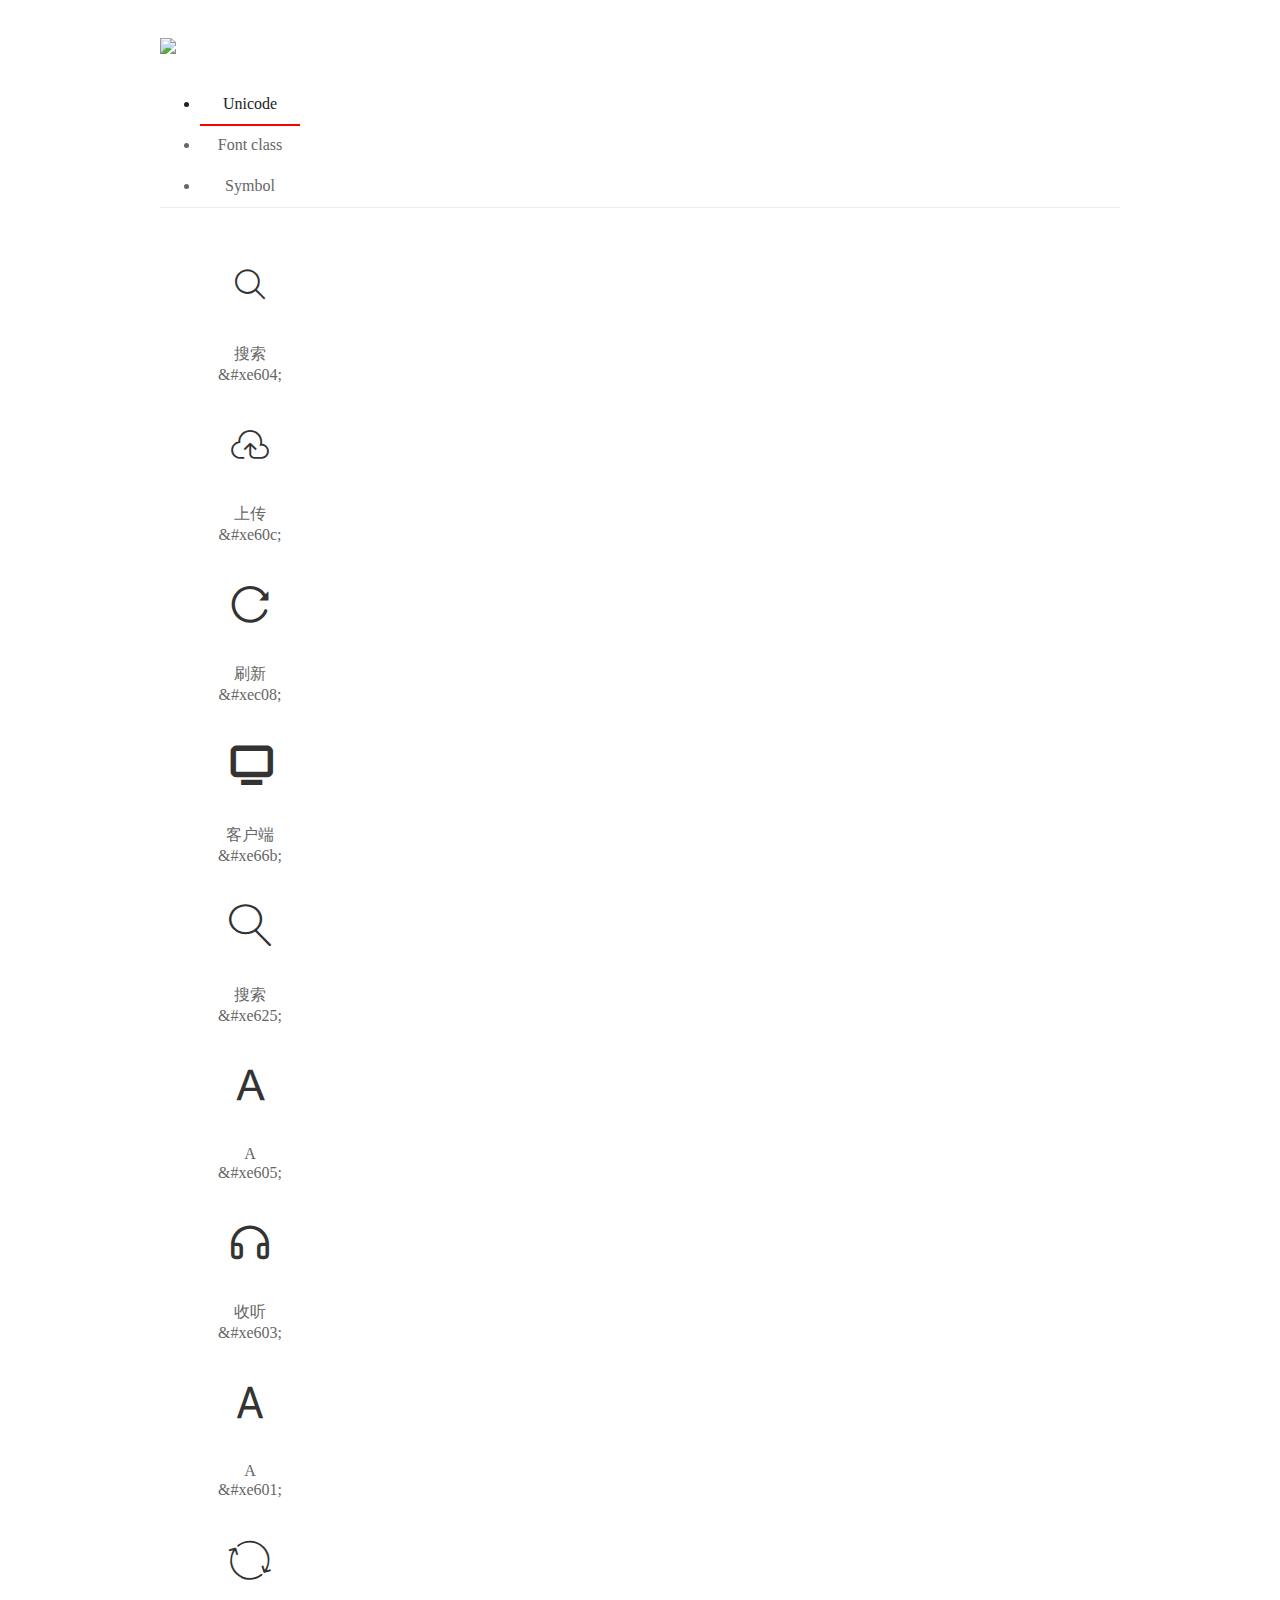
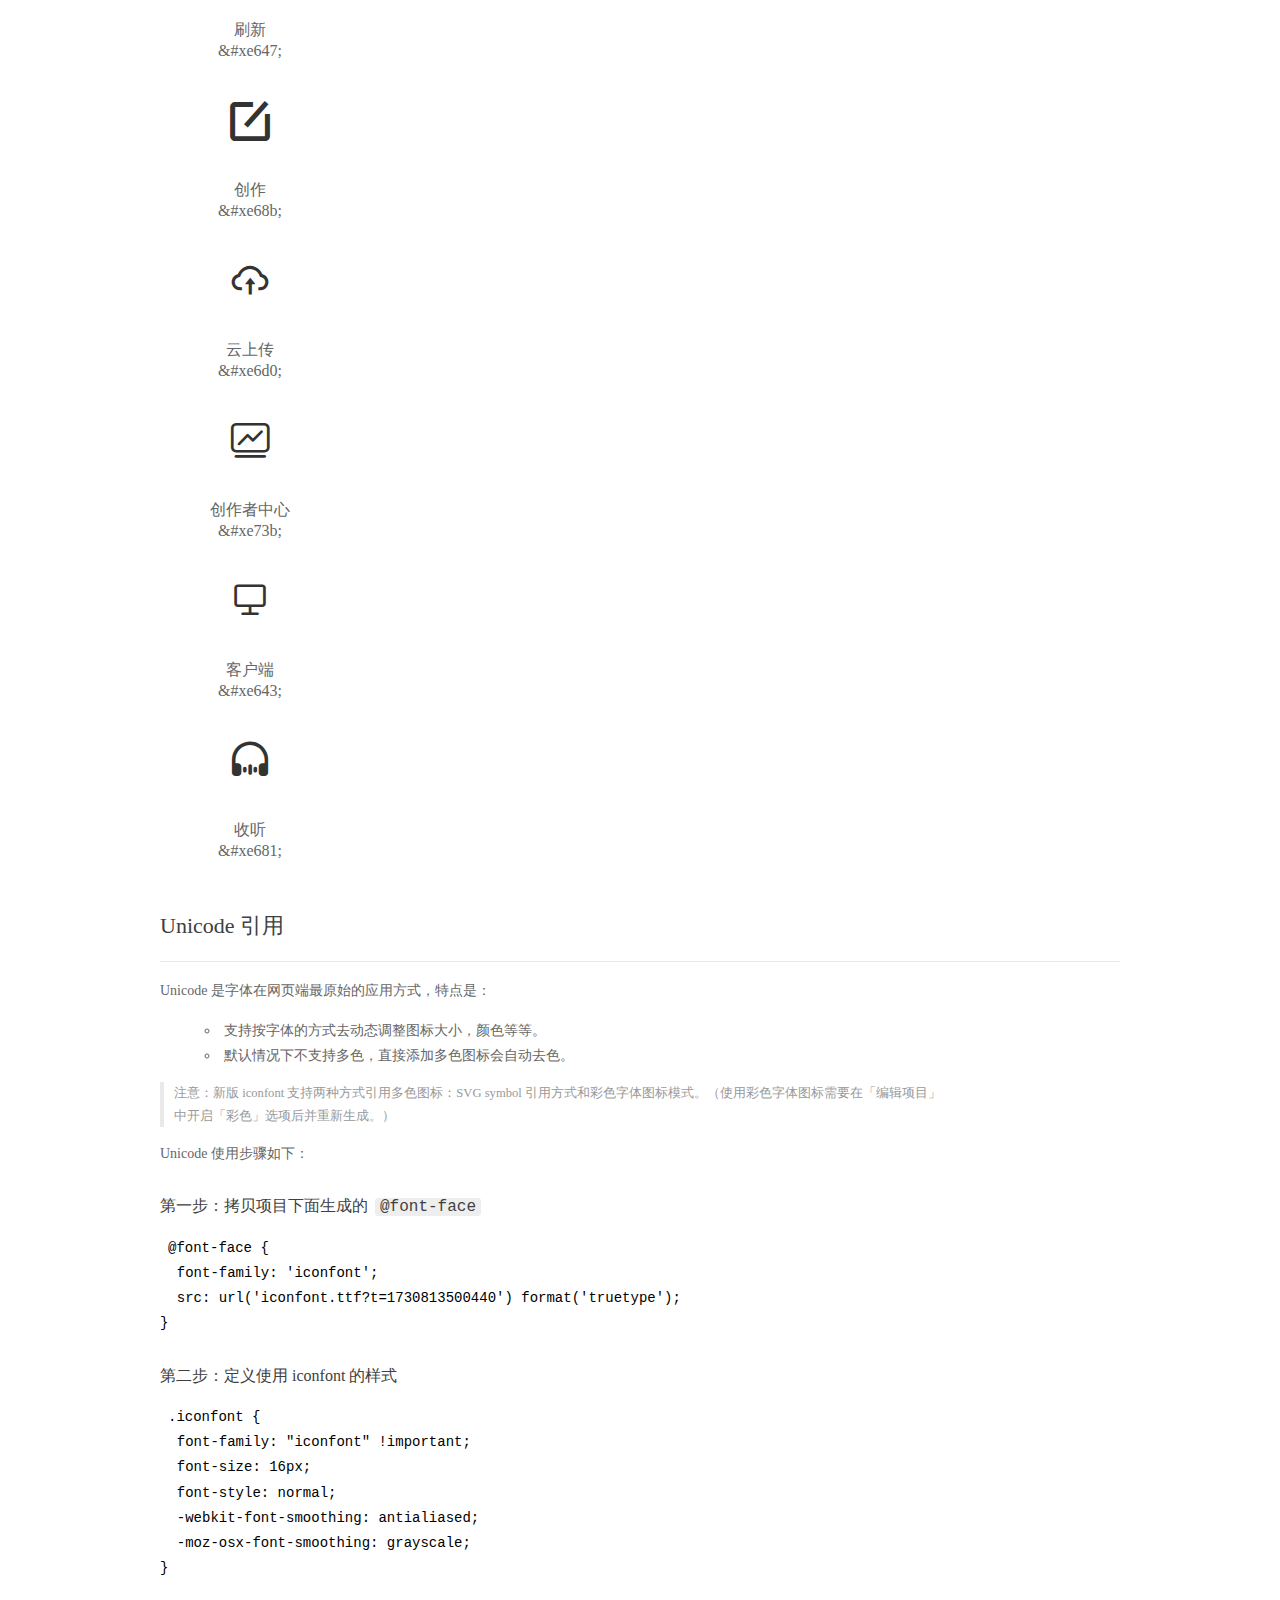
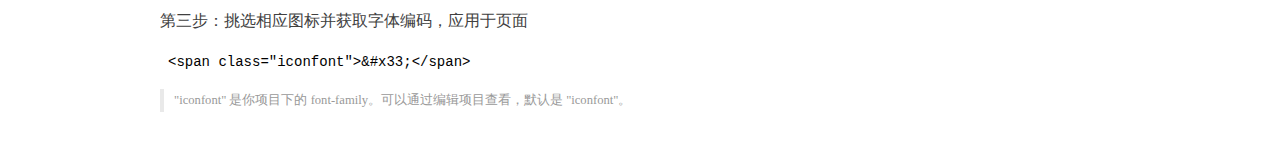
==== week02/homework/iconfont/demo_index.html @ fda97371 "feat: 完成了基础的页面布局与点击切换书籍功能" ====
<!DOCTYPE html>
<html>
<head>
  <meta charset="utf-8"/>
  <title>iconfont Demo</title>
  <link rel="shortcut icon" href="//img.alicdn.com/imgextra/i4/O1CN01Z5paLz1O0zuCC7osS_!!6000000001644-55-tps-83-82.svg" type="image/x-icon"/>
  <link rel="icon" type="image/svg+xml" href="//img.alicdn.com/imgextra/i4/O1CN01Z5paLz1O0zuCC7osS_!!6000000001644-55-tps-83-82.svg"/>
  <link rel="stylesheet" href="https://g.alicdn.com/thx/cube/1.3.2/cube.min.css">
  <link rel="stylesheet" href="demo.css">
  <link rel="stylesheet" href="iconfont.css">
  <script src="iconfont.js"></script>
  <!-- jQuery -->
  <script src="https://a1.alicdn.com/oss/uploads/2018/12/26/7bfddb60-08e8-11e9-9b04-53e73bb6408b.js"></script>
  <!-- 代码高亮 -->
  <script src="https://a1.alicdn.com/oss/uploads/2018/12/26/a3f714d0-08e6-11e9-8a15-ebf944d7534c.js"></script>
  <style>
    .main .logo {
      margin-top: 0;
      height: auto;
    }

    .main .logo a {
      display: flex;
      align-items: center;
    }

    .main .logo .sub-title {
      margin-left: 0.5em;
      font-size: 22px;
      color: #fff;
      background: linear-gradient(-45deg, #3967FF, #B500FE);
      -webkit-background-clip: text;
      -webkit-text-fill-color: transparent;
    }
  </style>
</head>
<body>
  <div class="main">
    <h1 class="logo"><a href="https://www.iconfont.cn/" title="iconfont 首页" target="_blank">
      <img width="200" src="https://img.alicdn.com/imgextra/i3/O1CN01Mn65HV1FfSEzR6DKv_!!6000000000514-55-tps-228-59.svg">
      
    </a></h1>
    <div class="nav-tabs">
      <ul id="tabs" class="dib-box">
        <li class="dib active"><span>Unicode</span></li>
        <li class="dib"><span>Font class</span></li>
        <li class="dib"><span>Symbol</span></li>
      </ul>
      
    </div>
    <div class="tab-container">
      <div class="content unicode" style="display: block;">
          <ul class="icon_lists dib-box">
          
            <li class="dib">
              <span class="icon iconfont">&#xe604;</span>
                <div class="name">搜索</div>
                <div class="code-name">&amp;#xe604;</div>
              </li>
          
            <li class="dib">
              <span class="icon iconfont">&#xe60c;</span>
                <div class="name">上传</div>
                <div class="code-name">&amp;#xe60c;</div>
              </li>
          
            <li class="dib">
              <span class="icon iconfont">&#xec08;</span>
                <div class="name">刷新</div>
                <div class="code-name">&amp;#xec08;</div>
              </li>
          
            <li class="dib">
              <span class="icon iconfont">&#xe66b;</span>
                <div class="name">客户端</div>
                <div class="code-name">&amp;#xe66b;</div>
              </li>
          
            <li class="dib">
              <span class="icon iconfont">&#xe625;</span>
                <div class="name">搜索</div>
                <div class="code-name">&amp;#xe625;</div>
              </li>
          
            <li class="dib">
              <span class="icon iconfont">&#xe605;</span>
                <div class="name">A</div>
                <div class="code-name">&amp;#xe605;</div>
              </li>
          
            <li class="dib">
              <span class="icon iconfont">&#xe603;</span>
                <div class="name">收听</div>
                <div class="code-name">&amp;#xe603;</div>
              </li>
          
            <li class="dib">
              <span class="icon iconfont">&#xe601;</span>
                <div class="name">A</div>
                <div class="code-name">&amp;#xe601;</div>
              </li>
          
            <li class="dib">
              <span class="icon iconfont">&#xe647;</span>
                <div class="name">刷新</div>
                <div class="code-name">&amp;#xe647;</div>
              </li>
          
            <li class="dib">
              <span class="icon iconfont">&#xe68b;</span>
                <div class="name">创作</div>
                <div class="code-name">&amp;#xe68b;</div>
              </li>
          
            <li class="dib">
              <span class="icon iconfont">&#xe6d0;</span>
                <div class="name">云上传</div>
                <div class="code-name">&amp;#xe6d0;</div>
              </li>
          
            <li class="dib">
              <span class="icon iconfont">&#xe73b;</span>
                <div class="name">创作者中心</div>
                <div class="code-name">&amp;#xe73b;</div>
              </li>
          
            <li class="dib">
              <span class="icon iconfont">&#xe643;</span>
                <div class="name">客户端</div>
                <div class="code-name">&amp;#xe643;</div>
              </li>
          
            <li class="dib">
              <span class="icon iconfont">&#xe681;</span>
                <div class="name">收听</div>
                <div class="code-name">&amp;#xe681;</div>
              </li>
          
          </ul>
          <div class="article markdown">
          <h2 id="unicode-">Unicode 引用</h2>
          <hr>

          <p>Unicode 是字体在网页端最原始的应用方式，特点是：</p>
          <ul>
            <li>支持按字体的方式去动态调整图标大小，颜色等等。</li>
            <li>默认情况下不支持多色，直接添加多色图标会自动去色。</li>
          </ul>
          <blockquote>
            <p>注意：新版 iconfont 支持两种方式引用多色图标：SVG symbol 引用方式和彩色字体图标模式。（使用彩色字体图标需要在「编辑项目」中开启「彩色」选项后并重新生成。）</p>
          </blockquote>
          <p>Unicode 使用步骤如下：</p>
          <h3 id="-font-face">第一步：拷贝项目下面生成的 <code>@font-face</code></h3>
<pre><code class="language-css"
>@font-face {
  font-family: 'iconfont';
  src: url('iconfont.ttf?t=1730813500440') format('truetype');
}
</code></pre>
          <h3 id="-iconfont-">第二步：定义使用 iconfont 的样式</h3>
<pre><code class="language-css"
>.iconfont {
  font-family: "iconfont" !important;
  font-size: 16px;
  font-style: normal;
  -webkit-font-smoothing: antialiased;
  -moz-osx-font-smoothing: grayscale;
}
</code></pre>
          <h3 id="-">第三步：挑选相应图标并获取字体编码，应用于页面</h3>
<pre>
<code class="language-html"
>&lt;span class="iconfont"&gt;&amp;#x33;&lt;/span&gt;
</code></pre>
          <blockquote>
            <p>"iconfont" 是你项目下的 font-family。可以通过编辑项目查看，默认是 "iconfont"。</p>
          </blockquote>
          </div>
      </div>
      <div class="content font-class">
        <ul class="icon_lists dib-box">
          
          <li class="dib">
            <span class="icon iconfont icon-sousuo"></span>
            <div class="name">
              搜索
            </div>
            <div class="code-name">.icon-sousuo
            </div>
          </li>
          
          <li class="dib">
            <span class="icon iconfont icon-shangchuan"></span>
            <div class="name">
              上传
            </div>
            <div class="code-name">.icon-shangchuan
            </div>
          </li>
          
          <li class="dib">
            <span class="icon iconfont icon-shuaxin"></span>
            <div class="name">
              刷新
            </div>
            <div class="code-name">.icon-shuaxin
            </div>
          </li>
          
          <li class="dib">
            <span class="icon iconfont icon-kehuduan"></span>
            <div class="name">
              客户端
            </div>
            <div class="code-name">.icon-kehuduan
            </div>
          </li>
          
          <li class="dib">
            <span class="icon iconfont icon-sousuo1"></span>
            <div class="name">
              搜索
            </div>
            <div class="code-name">.icon-sousuo1
            </div>
          </li>
          
          <li class="dib">
            <span class="icon iconfont icon-A"></span>
            <div class="name">
              A
            </div>
            <div class="code-name">.icon-A
            </div>
          </li>
          
          <li class="dib">
            <span class="icon iconfont icon-shouting"></span>
            <div class="name">
              收听
            </div>
            <div class="code-name">.icon-shouting
            </div>
          </li>
          
          <li class="dib">
            <span class="icon iconfont icon-A1"></span>
            <div class="name">
              A
            </div>
            <div class="code-name">.icon-A1
            </div>
          </li>
          
          <li class="dib">
            <span class="icon iconfont icon-shuaxin1"></span>
            <div class="name">
              刷新
            </div>
            <div class="code-name">.icon-shuaxin1
            </div>
          </li>
          
          <li class="dib">
            <span class="icon iconfont icon-chuangzuo"></span>
            <div class="name">
              创作
            </div>
            <div class="code-name">.icon-chuangzuo
            </div>
          </li>
          
          <li class="dib">
            <span class="icon iconfont icon-yunshangchuan"></span>
            <div class="name">
              云上传
            </div>
            <div class="code-name">.icon-yunshangchuan
            </div>
          </li>
          
          <li class="dib">
            <span class="icon iconfont icon-chuangzuozhezhongxin"></span>
            <div class="name">
              创作者中心
            </div>
            <div class="code-name">.icon-chuangzuozhezhongxin
            </div>
          </li>
          
          <li class="dib">
            <span class="icon iconfont icon-huaban9"></span>
            <div class="name">
              客户端
            </div>
            <div class="code-name">.icon-huaban9
            </div>
          </li>
          
          <li class="dib">
            <span class="icon iconfont icon-shouting1"></span>
            <div class="name">
              收听
            </div>
            <div class="code-name">.icon-shouting1
            </div>
          </li>
          
        </ul>
        <div class="article markdown">
        <h2 id="font-class-">font-class 引用</h2>
        <hr>

        <p>font-class 是 Unicode 使用方式的一种变种，主要是解决 Unicode 书写不直观，语意不明确的问题。</p>
        <p>与 Unicode 使用方式相比，具有如下特点：</p>
        <ul>
          <li>相比于 Unicode 语意明确，书写更直观。可以很容易分辨这个 icon 是什么。</li>
          <li>因为使用 class 来定义图标，所以当要替换图标时，只需要修改 class 里面的 Unicode 引用。</li>
        </ul>
        <p>使用步骤如下：</p>
        <h3 id="-fontclass-">第一步：引入项目下面生成的 fontclass 代码：</h3>
<pre><code class="language-html">&lt;link rel="stylesheet" href="./iconfont.css"&gt;
</code></pre>
        <h3 id="-">第二步：挑选相应图标并获取类名，应用于页面：</h3>
<pre><code class="language-html">&lt;span class="iconfont icon-xxx"&gt;&lt;/span&gt;
</code></pre>
        <blockquote>
          <p>"
            iconfont" 是你项目下的 font-family。可以通过编辑项目查看，默认是 "iconfont"。</p>
        </blockquote>
      </div>
      </div>
      <div class="content symbol">
          <ul class="icon_lists dib-box">
          
            <li class="dib">
                <svg class="icon svg-icon" aria-hidden="true">
                  <use xlink:href="#icon-sousuo"></use>
                </svg>
                <div class="name">搜索</div>
                <div class="code-name">#icon-sousuo</div>
            </li>
          
            <li class="dib">
                <svg class="icon svg-icon" aria-hidden="true">
                  <use xlink:href="#icon-shangchuan"></use>
                </svg>
                <div class="name">上传</div>
                <div class="code-name">#icon-shangchuan</div>
            </li>
          
            <li class="dib">
                <svg class="icon svg-icon" aria-hidden="true">
                  <use xlink:href="#icon-shuaxin"></use>
                </svg>
                <div class="name">刷新</div>
                <div class="code-name">#icon-shuaxin</div>
            </li>
          
            <li class="dib">
                <svg class="icon svg-icon" aria-hidden="true">
                  <use xlink:href="#icon-kehuduan"></use>
                </svg>
                <div class="name">客户端</div>
                <div class="code-name">#icon-kehuduan</div>
            </li>
          
            <li class="dib">
                <svg class="icon svg-icon" aria-hidden="true">
                  <use xlink:href="#icon-sousuo1"></use>
                </svg>
                <div class="name">搜索</div>
                <div class="code-name">#icon-sousuo1</div>
            </li>
          
            <li class="dib">
                <svg class="icon svg-icon" aria-hidden="true">
                  <use xlink:href="#icon-A"></use>
                </svg>
                <div class="name">A</div>
                <div class="code-name">#icon-A</div>
            </li>
          
            <li class="dib">
                <svg class="icon svg-icon" aria-hidden="true">
                  <use xlink:href="#icon-shouting"></use>
                </svg>
                <div class="name">收听</div>
                <div class="code-name">#icon-shouting</div>
            </li>
          
            <li class="dib">
                <svg class="icon svg-icon" aria-hidden="true">
                  <use xlink:href="#icon-A1"></use>
                </svg>
                <div class="name">A</div>
                <div class="code-name">#icon-A1</div>
            </li>
          
            <li class="dib">
                <svg class="icon svg-icon" aria-hidden="true">
                  <use xlink:href="#icon-shuaxin1"></use>
                </svg>
                <div class="name">刷新</div>
                <div class="code-name">#icon-shuaxin1</div>
            </li>
          
            <li class="dib">
                <svg class="icon svg-icon" aria-hidden="true">
                  <use xlink:href="#icon-chuangzuo"></use>
                </svg>
                <div class="name">创作</div>
                <div class="code-name">#icon-chuangzuo</div>
            </li>
          
            <li class="dib">
                <svg class="icon svg-icon" aria-hidden="true">
                  <use xlink:href="#icon-yunshangchuan"></use>
                </svg>
                <div class="name">云上传</div>
                <div class="code-name">#icon-yunshangchuan</div>
            </li>
          
            <li class="dib">
                <svg class="icon svg-icon" aria-hidden="true">
                  <use xlink:href="#icon-chuangzuozhezhongxin"></use>
                </svg>
                <div class="name">创作者中心</div>
                <div class="code-name">#icon-chuangzuozhezhongxin</div>
            </li>
          
            <li class="dib">
                <svg class="icon svg-icon" aria-hidden="true">
                  <use xlink:href="#icon-huaban9"></use>
                </svg>
                <div class="name">客户端</div>
                <div class="code-name">#icon-huaban9</div>
            </li>
          
            <li class="dib">
                <svg class="icon svg-icon" aria-hidden="true">
                  <use xlink:href="#icon-shouting1"></use>
                </svg>
                <div class="name">收听</div>
                <div class="code-name">#icon-shouting1</div>
            </li>
          
          </ul>
          <div class="article markdown">
          <h2 id="symbol-">Symbol 引用</h2>
          <hr>

          <p>这是一种全新的使用方式，应该说这才是未来的主流，也是平台目前推荐的用法。相关介绍可以参考这篇<a href="">文章</a>
            这种用法其实是做了一个 SVG 的集合，与另外两种相比具有如下特点：</p>
          <ul>
            <li>支持多色图标了，不再受单色限制。</li>
            <li>通过一些技巧，支持像字体那样，通过 <code>font-size</code>, <code>color</code> 来调整样式。</li>
            <li>兼容性较差，支持 IE9+，及现代浏览器。</li>
            <li>浏览器渲染 SVG 的性能一般，还不如 png。</li>
          </ul>
          <p>使用步骤如下：</p>
          <h3 id="-symbol-">第一步：引入项目下面生成的 symbol 代码：</h3>
<pre><code class="language-html">&lt;script src="./iconfont.js"&gt;&lt;/script&gt;
</code></pre>
          <h3 id="-css-">第二步：加入通用 CSS 代码（引入一次就行）：</h3>
<pre><code class="language-html">&lt;style&gt;
.icon {
  width: 1em;
  height: 1em;
  vertical-align: -0.15em;
  fill: currentColor;
  overflow: hidden;
}
&lt;/style&gt;
</code></pre>
          <h3 id="-">第三步：挑选相应图标并获取类名，应用于页面：</h3>
<pre><code class="language-html">&lt;svg class="icon" aria-hidden="true"&gt;
  &lt;use xlink:href="#icon-xxx"&gt;&lt;/use&gt;
&lt;/svg&gt;
</code></pre>
          </div>
      </div>

    </div>
  </div>
  <script>
  $(document).ready(function () {
      $('.tab-container .content:first').show()

      $('#tabs li').click(function (e) {
        var tabContent = $('.tab-container .content')
        var index = $(this).index()

        if ($(this).hasClass('active')) {
          return
        } else {
          $('#tabs li').removeClass('active')
          $(this).addClass('active')

          tabContent.hide().eq(index).fadeIn()
        }
      })
    })
  </script>
</body>
</html>
---- week02/homework/iconfont/demo.css ----
/* Logo 字体 */
@font-face {
  font-family: "iconfont logo";
  src: url('https://at.alicdn.com/t/font_985780_km7mi63cihi.eot?t=1545807318834');
  src: url('https://at.alicdn.com/t/font_985780_km7mi63cihi.eot?t=1545807318834#iefix') format('embedded-opentype'),
    url('https://at.alicdn.com/t/font_985780_km7mi63cihi.woff?t=1545807318834') format('woff'),
    url('https://at.alicdn.com/t/font_985780_km7mi63cihi.ttf?t=1545807318834') format('truetype'),
    url('https://at.alicdn.com/t/font_985780_km7mi63cihi.svg?t=1545807318834#iconfont') format('svg');
}

.logo {
  font-family: "iconfont logo";
  font-size: 160px;
  font-style: normal;
  -webkit-font-smoothing: antialiased;
  -moz-osx-font-smoothing: grayscale;
}

/* tabs */
.nav-tabs {
  position: relative;
}

.nav-tabs .nav-more {
  position: absolute;
  right: 0;
  bottom: 0;
  height: 42px;
  line-height: 42px;
  color: #666;
}

#tabs {
  border-bottom: 1px solid #eee;
}

#tabs li {
  cursor: pointer;
  width: 100px;
  height: 40px;
  line-height: 40px;
  text-align: center;
  font-size: 16px;
  border-bottom: 2px solid transparent;
  position: relative;
  z-index: 1;
  margin-bottom: -1px;
  color: #666;
}


#tabs .active {
  border-bottom-color: #f00;
  color: #222;
}

.tab-container .content {
  display: none;
}

/* 页面布局 */
.main {
  padding: 30px 100px;
  width: 960px;
  margin: 0 auto;
}

.main .logo {
  color: #333;
  text-align: left;
  margin-bottom: 30px;
  line-height: 1;
  height: 110px;
  margin-top: -50px;
  overflow: hidden;
  *zoom: 1;
}

.main .logo a {
  font-size: 160px;
  color: #333;
}

.helps {
  margin-top: 40px;
}

.helps pre {
  padding: 20px;
  margin: 10px 0;
  border: solid 1px #e7e1cd;
  background-color: #fffdef;
  overflow: auto;
}

.icon_lists {
  width: 100% !important;
  overflow: hidden;
  *zoom: 1;
}

.icon_lists li {
  width: 100px;
  margin-bottom: 10px;
  margin-right: 20px;
  text-align: center;
  list-style: none !important;
  cursor: default;
}

.icon_lists li .code-name {
  line-height: 1.2;
}

.icon_lists .icon {
  display: block;
  height: 100px;
  line-height: 100px;
  font-size: 42px;
  margin: 10px auto;
  color: #333;
  -webkit-transition: font-size 0.25s linear, width 0.25s linear;
  -moz-transition: font-size 0.25s linear, width 0.25s linear;
  transition: font-size 0.25s linear, width 0.25s linear;
}

.icon_lists .icon:hover {
  font-size: 100px;
}

.icon_lists .svg-icon {
  /* 通过设置 font-size 来改变图标大小 */
  width: 1em;
  /* 图标和文字相邻时，垂直对齐 */
  vertical-align: -0.15em;
  /* 通过设置 color 来改变 SVG 的颜色/fill */
  fill: currentColor;
  /* path 和 stroke 溢出 viewBox 部分在 IE 下会显示
      normalize.css 中也包含这行 */
  overflow: hidden;
}

.icon_lists li .name,
.icon_lists li .code-name {
  color: #666;
}

/* markdown 样式 */
.markdown {
  color: #666;
  font-size: 14px;
  line-height: 1.8;
}

.highlight {
  line-height: 1.5;
}

.markdown img {
  vertical-align: middle;
  max-width: 100%;
}

.markdown h1 {
  color: #404040;
  font-weight: 500;
  line-height: 40px;
  margin-bottom: 24px;
}

.markdown h2,
.markdown h3,
.markdown h4,
.markdown h5,
.markdown h6 {
  color: #404040;
  margin: 1.6em 0 0.6em 0;
  font-weight: 500;
  clear: both;
}

.markdown h1 {
  font-size: 28px;
}

.markdown h2 {
  font-size: 22px;
}

.markdown h3 {
  font-size: 16px;
}

.markdown h4 {
  font-size: 14px;
}

.markdown h5 {
  font-size: 12px;
}

.markdown h6 {
  font-size: 12px;
}

.markdown hr {
  height: 1px;
  border: 0;
  background: #e9e9e9;
  margin: 16px 0;
  clear: both;
}

.markdown p {
  margin: 1em 0;
}

.markdown>p,
.markdown>blockquote,
.markdown>.highlight,
.markdown>ol,
.markdown>ul {
  width: 80%;
}

.markdown ul>li {
  list-style: circle;
}

.markdown>ul li,
.markdown blockquote ul>li {
  margin-left: 20px;
  padding-left: 4px;
}

.markdown>ul li p,
.markdown>ol li p {
  margin: 0.6em 0;
}

.markdown ol>li {
  list-style: decimal;
}

.markdown>ol li,
.markdown blockquote ol>li {
  margin-left: 20px;
  padding-left: 4px;
}

.markdown code {
  margin: 0 3px;
  padding: 0 5px;
  background: #eee;
  border-radius: 3px;
}

.markdown strong,
.markdown b {
  font-weight: 600;
}

.markdown>table {
  border-collapse: collapse;
  border-spacing: 0px;
  empty-cells: show;
  border: 1px solid #e9e9e9;
  width: 95%;
  margin-bottom: 24px;
}

.markdown>table th {
  white-space: nowrap;
  color: #333;
  font-weight: 600;
}

.markdown>table th,
.markdown>table td {
  border: 1px solid #e9e9e9;
  padding: 8px 16px;
  text-align: left;
}

.markdown>table th {
  background: #F7F7F7;
}

.markdown blockquote {
  font-size: 90%;
  color: #999;
  border-left: 4px solid #e9e9e9;
  padding-left: 0.8em;
  margin: 1em 0;
}

.markdown blockquote p {
  margin: 0;
}

.markdown .anchor {
  opacity: 0;
  transition: opacity 0.3s ease;
  margin-left: 8px;
}

.markdown .waiting {
  color: #ccc;
}

.markdown h1:hover .anchor,
.markdown h2:hover .anchor,
.markdown h3:hover .anchor,
.markdown h4:hover .anchor,
.markdown h5:hover .anchor,
.markdown h6:hover .anchor {
  opacity: 1;
  display: inline-block;
}

.markdown>br,
.markdown>p>br {
  clear: both;
}


.hljs {
  display: block;
  background: white;
  padding: 0.5em;
  color: #333333;
  overflow-x: auto;
}

.hljs-comment,
.hljs-meta {
  color: #969896;
}

.hljs-string,
.hljs-variable,
.hljs-template-variable,
.hljs-strong,
.hljs-emphasis,
.hljs-quote {
  color: #df5000;
}

.hljs-keyword,
.hljs-selector-tag,
.hljs-type {
  color: #a71d5d;
}

.hljs-literal,
.hljs-symbol,
.hljs-bullet,
.hljs-attribute {
  color: #0086b3;
}

.hljs-section,
.hljs-name {
  color: #63a35c;
}

.hljs-tag {
  color: #333333;
}

.hljs-title,
.hljs-attr,
.hljs-selector-id,
.hljs-selector-class,
.hljs-selector-attr,
.hljs-selector-pseudo {
  color: #795da3;
}

.hljs-addition {
  color: #55a532;
  background-color: #eaffea;
}

.hljs-deletion {
  color: #bd2c00;
  background-color: #ffecec;
}

.hljs-link {
  text-decoration: underline;
}

/* 代码高亮 */
/* PrismJS 1.15.0
https://prismjs.com/download.html#themes=prism&languages=markup+css+clike+javascript */
/**
 * prism.js default theme for JavaScript, CSS and HTML
 * Based on dabblet (http://dabblet.com)
 * @author Lea Verou
 */
code[class*="language-"],
pre[class*="language-"] {
  color: black;
  background: none;
  text-shadow: 0 1px white;
  font-family: Consolas, Monaco, 'Andale Mono', 'Ubuntu Mono', monospace;
  text-align: left;
  white-space: pre;
  word-spacing: normal;
  word-break: normal;
  word-wrap: normal;
  line-height: 1.5;

  -moz-tab-size: 4;
  -o-tab-size: 4;
  tab-size: 4;

  -webkit-hyphens: none;
  -moz-hyphens: none;
  -ms-hyphens: none;
  hyphens: none;
}

pre[class*="language-"]::-moz-selection,
pre[class*="language-"] ::-moz-selection,
code[class*="language-"]::-moz-selection,
code[class*="language-"] ::-moz-selection {
  text-shadow: none;
  background: #b3d4fc;
}

pre[class*="language-"]::selection,
pre[class*="language-"] ::selection,
code[class*="language-"]::selection,
code[class*="language-"] ::selection {
  text-shadow: none;
  background: #b3d4fc;
}

@media print {

  code[class*="language-"],
  pre[class*="language-"] {
    text-shadow: none;
  }
}

/* Code blocks */
pre[class*="language-"] {
  padding: 1em;
  margin: .5em 0;
  overflow: auto;
}

:not(pre)>code[class*="language-"],
pre[class*="language-"] {
  background: #f5f2f0;
}

/* Inline code */
:not(pre)>code[class*="language-"] {
  padding: .1em;
  border-radius: .3em;
  white-space: normal;
}

.token.comment,
.token.prolog,
.token.doctype,
.token.cdata {
  color: slategray;
}

.token.punctuation {
  color: #999;
}

.namespace {
  opacity: .7;
}

.token.property,
.token.tag,
.token.boolean,
.token.number,
.token.constant,
.token.symbol,
.token.deleted {
  color: #905;
}

.token.selector,
.token.attr-name,
.token.string,
.token.char,
.token.builtin,
.token.inserted {
  color: #690;
}

.token.operator,
.token.entity,
.token.url,
.language-css .token.string,
.style .token.string {
  color: #9a6e3a;
  background: hsla(0, 0%, 100%, .5);
}

.token.atrule,
.token.attr-value,
.token.keyword {
  color: #07a;
}

.token.function,
.token.class-name {
  color: #DD4A68;
}

.token.regex,
.token.important,
.token.variable {
  color: #e90;
}

.token.important,
.token.bold {
  font-weight: bold;
}

.token.italic {
  font-style: italic;
}

.token.entity {
  cursor: help;
}
---- week02/homework/iconfont/iconfont.css ----
@font-face {
  font-family: "iconfont"; /* Project id  */
  src: url('iconfont.ttf?t=1730813500440') format('truetype');
}

.iconfont {
  font-family: "iconfont" !important;
  font-size: 16px;
  font-style: normal;
  -webkit-font-smoothing: antialiased;
  -moz-osx-font-smoothing: grayscale;
}

.icon-sousuo:before {
  content: "\e604";
}

.icon-shangchuan:before {
  content: "\e60c";
}

.icon-shuaxin:before {
  content: "\ec08";
}

.icon-kehuduan:before {
  content: "\e66b";
}

.icon-sousuo1:before {
  content: "\e625";
}

.icon-A:before {
  content: "\e605";
}

.icon-shouting:before {
  content: "\e603";
}

.icon-A1:before {
  content: "\e601";
}

.icon-shuaxin1:before {
  content: "\e647";
}

.icon-chuangzuo:before {
  content: "\e68b";
}

.icon-yunshangchuan:before {
  content: "\e6d0";
}

.icon-chuangzuozhezhongxin:before {
  content: "\e73b";
}

.icon-huaban9:before {
  content: "\e643";
}

.icon-shouting1:before {
  content: "\e681";
}
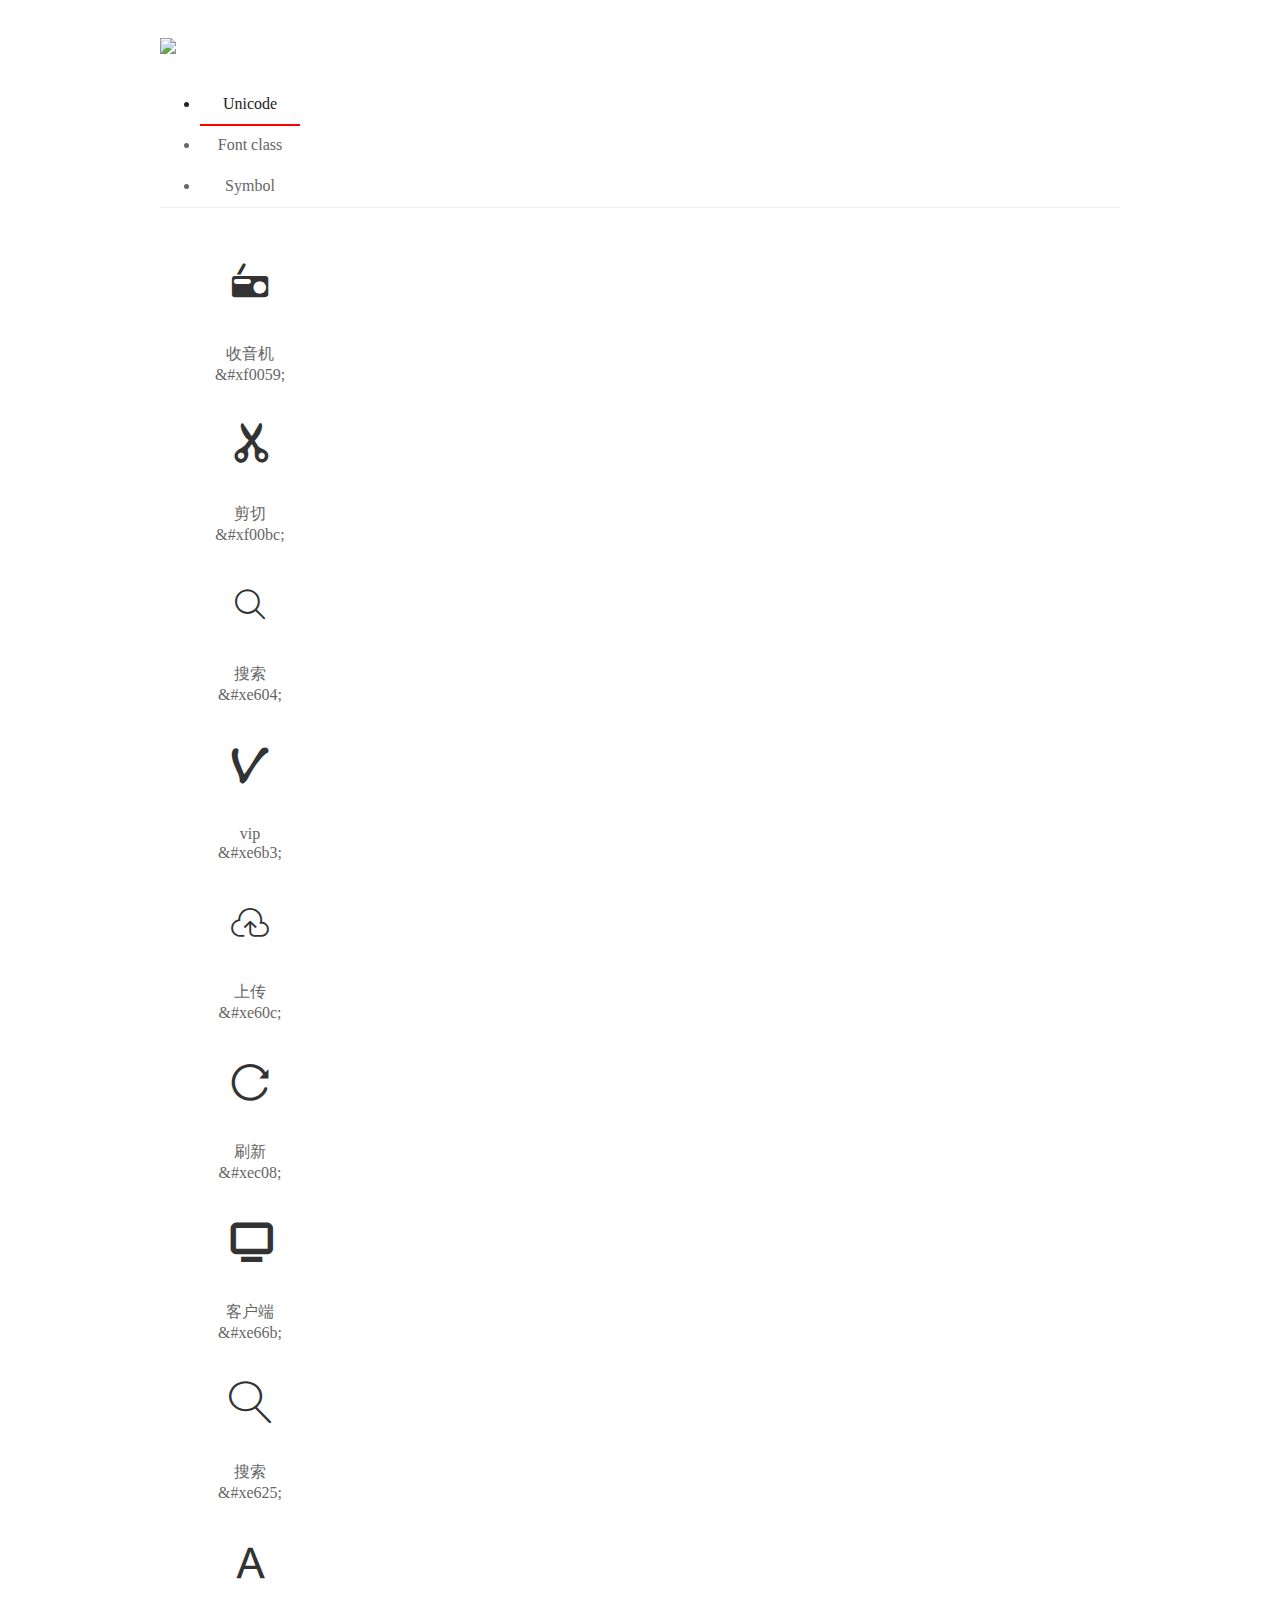
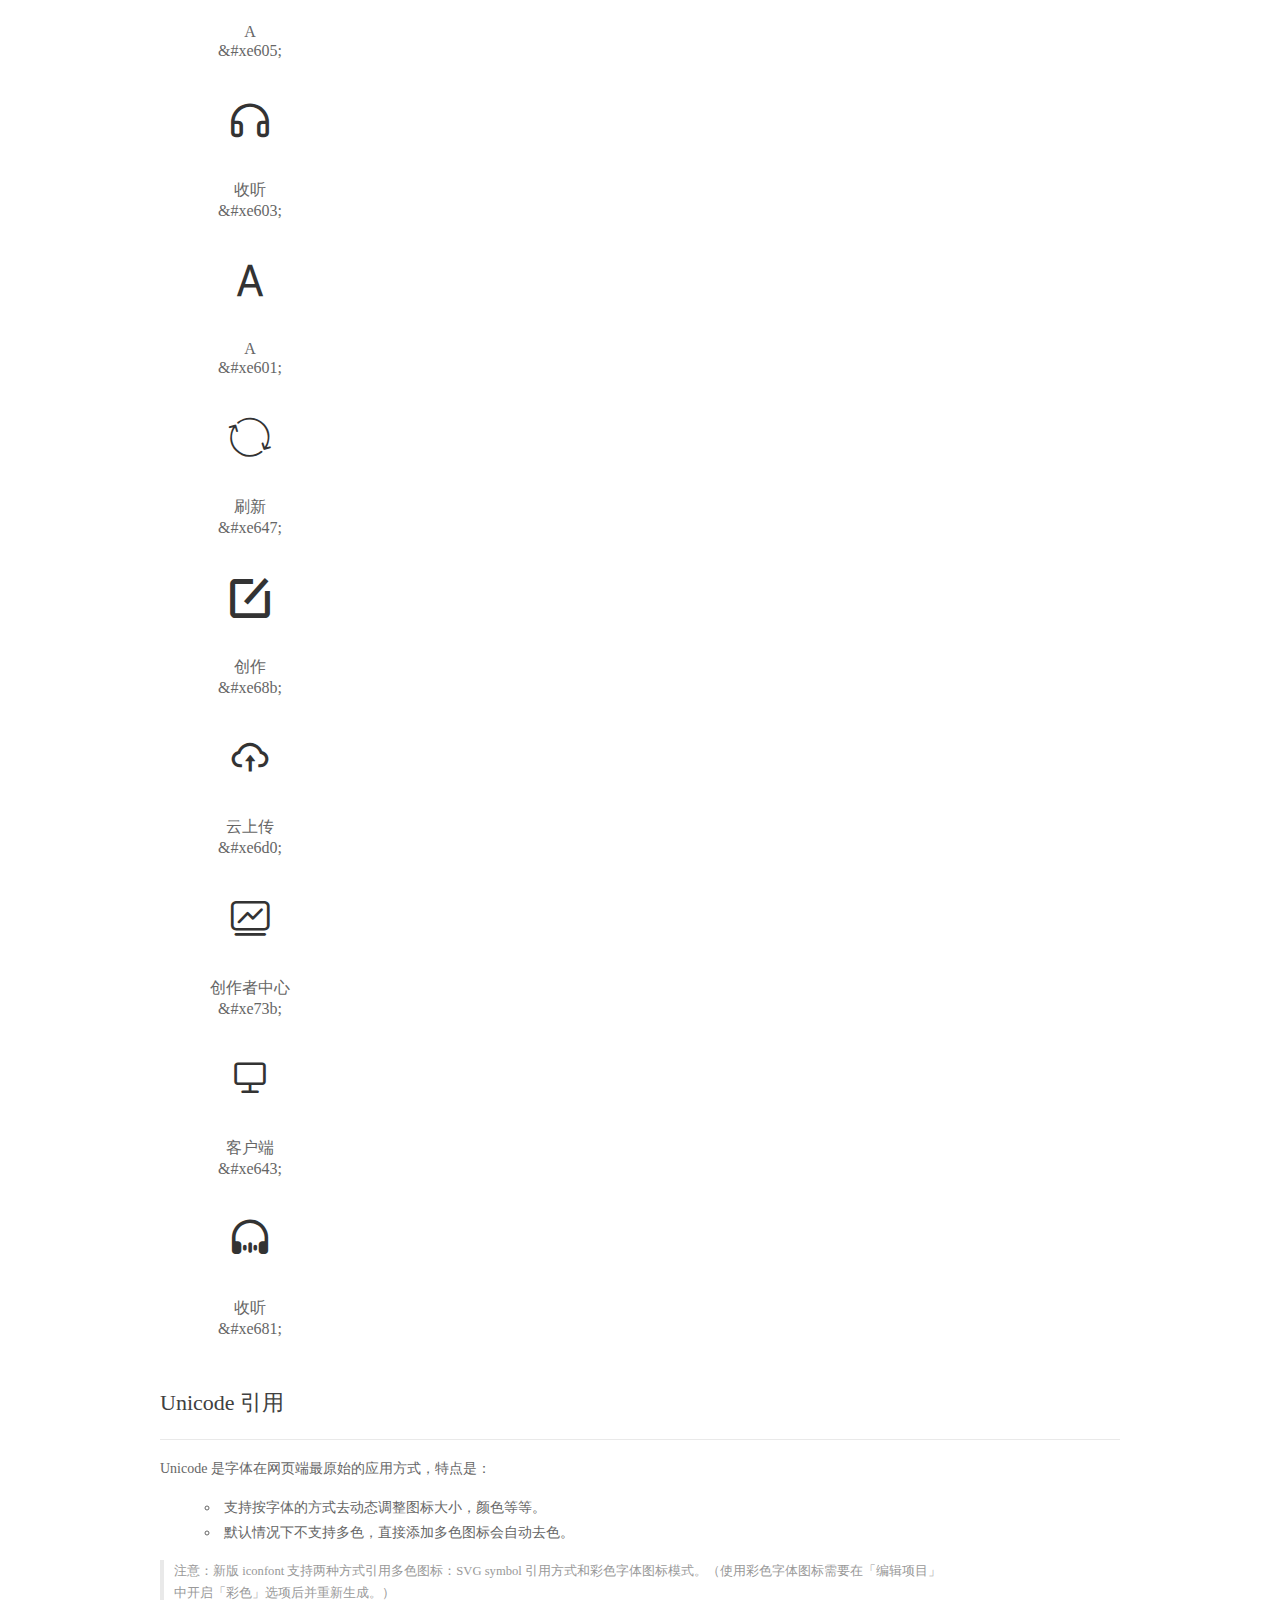
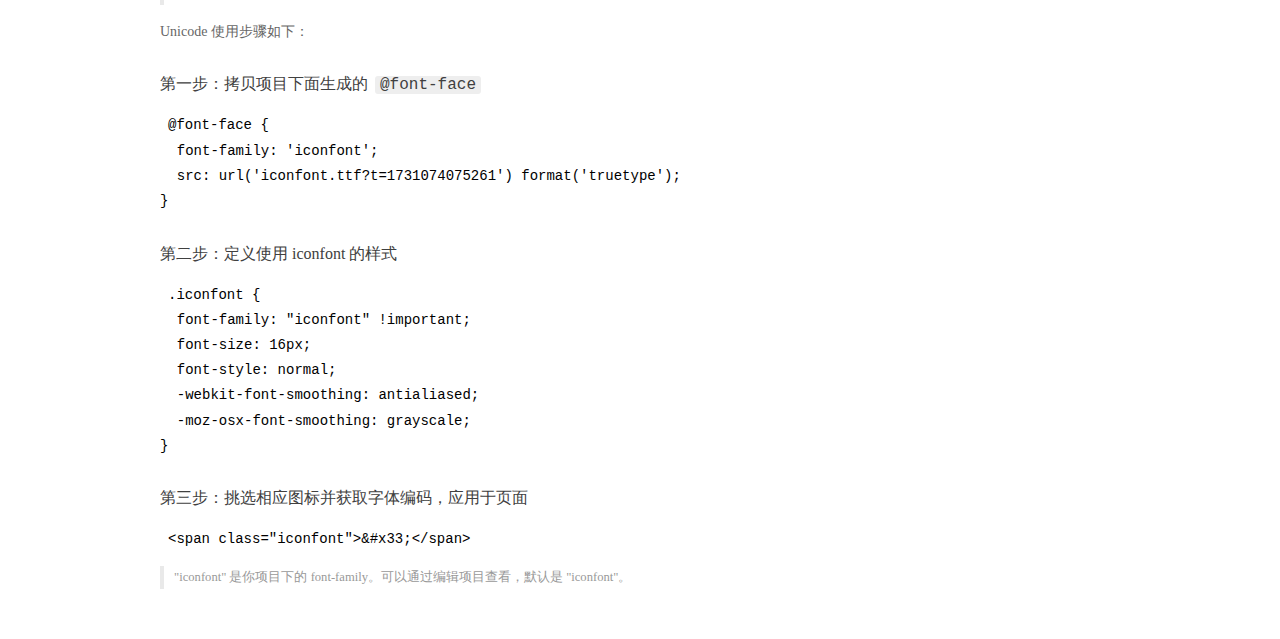
==== commit abc3d80d: "feat: 增加了分类和上传的下拉框" ====
--- a/week02/homework/iconfont/demo_index.html
+++ b/week02/homework/iconfont/demo_index.html
@@ -53,9 +53,27 @@
           <ul class="icon_lists dib-box">
           
             <li class="dib">
+              <span class="icon iconfont">&#xf0059;</span>
+                <div class="name">收音机</div>
+                <div class="code-name">&amp;#xf0059;</div>
+              </li>
+          
+            <li class="dib">
+              <span class="icon iconfont">&#xf00bc;</span>
+                <div class="name">剪切</div>
+                <div class="code-name">&amp;#xf00bc;</div>
+              </li>
+          
+            <li class="dib">
               <span class="icon iconfont">&#xe604;</span>
                 <div class="name">搜索</div>
                 <div class="code-name">&amp;#xe604;</div>
+              </li>
+          
+            <li class="dib">
+              <span class="icon iconfont">&#xe6b3;</span>
+                <div class="name">vip</div>
+                <div class="code-name">&amp;#xe6b3;</div>
               </li>
           
             <li class="dib">
@@ -154,7 +172,7 @@
 <pre><code class="language-css"
 >@font-face {
   font-family: 'iconfont';
-  src: url('iconfont.ttf?t=1730813500440') format('truetype');
+  src: url('iconfont.ttf?t=1731074075261') format('truetype');
 }
 </code></pre>
           <h3 id="-iconfont-">第二步：定义使用 iconfont 的样式</h3>
@@ -181,11 +199,38 @@
         <ul class="icon_lists dib-box">
           
           <li class="dib">
+            <span class="icon iconfont icon-shouyinji"></span>
+            <div class="name">
+              收音机
+            </div>
+            <div class="code-name">.icon-shouyinji
+            </div>
+          </li>
+          
+          <li class="dib">
+            <span class="icon iconfont icon-jianqie"></span>
+            <div class="name">
+              剪切
+            </div>
+            <div class="code-name">.icon-jianqie
+            </div>
+          </li>
+          
+          <li class="dib">
             <span class="icon iconfont icon-sousuo"></span>
             <div class="name">
               搜索
             </div>
             <div class="code-name">.icon-sousuo
+            </div>
+          </li>
+          
+          <li class="dib">
+            <span class="icon iconfont icon-vip"></span>
+            <div class="name">
+              vip
+            </div>
+            <div class="code-name">.icon-vip
             </div>
           </li>
           
@@ -335,10 +380,34 @@
           
             <li class="dib">
                 <svg class="icon svg-icon" aria-hidden="true">
+                  <use xlink:href="#icon-shouyinji"></use>
+                </svg>
+                <div class="name">收音机</div>
+                <div class="code-name">#icon-shouyinji</div>
+            </li>
+          
+            <li class="dib">
+                <svg class="icon svg-icon" aria-hidden="true">
+                  <use xlink:href="#icon-jianqie"></use>
+                </svg>
+                <div class="name">剪切</div>
+                <div class="code-name">#icon-jianqie</div>
+            </li>
+          
+            <li class="dib">
+                <svg class="icon svg-icon" aria-hidden="true">
                   <use xlink:href="#icon-sousuo"></use>
                 </svg>
                 <div class="name">搜索</div>
                 <div class="code-name">#icon-sousuo</div>
+            </li>
+          
+            <li class="dib">
+                <svg class="icon svg-icon" aria-hidden="true">
+                  <use xlink:href="#icon-vip"></use>
+                </svg>
+                <div class="name">vip</div>
+                <div class="code-name">#icon-vip</div>
             </li>
           
             <li class="dib">
--- a/week02/homework/iconfont/iconfont.css
+++ b/week02/homework/iconfont/iconfont.css
@@ -1,6 +1,6 @@
 @font-face {
   font-family: "iconfont"; /* Project id  */
-  src: url('iconfont.ttf?t=1730813500440') format('truetype');
+  src: url('iconfont.ttf?t=1731074075261') format('truetype');
 }
 
 .iconfont {
@@ -11,8 +11,20 @@
   -moz-osx-font-smoothing: grayscale;
 }
 
+.icon-shouyinji:before {
+  content: "\f0059";
+}
+
+.icon-jianqie:before {
+  content: "\f00bc";
+}
+
 .icon-sousuo:before {
   content: "\e604";
+}
+
+.icon-vip:before {
+  content: "\e6b3";
 }
 
 .icon-shangchuan:before {
